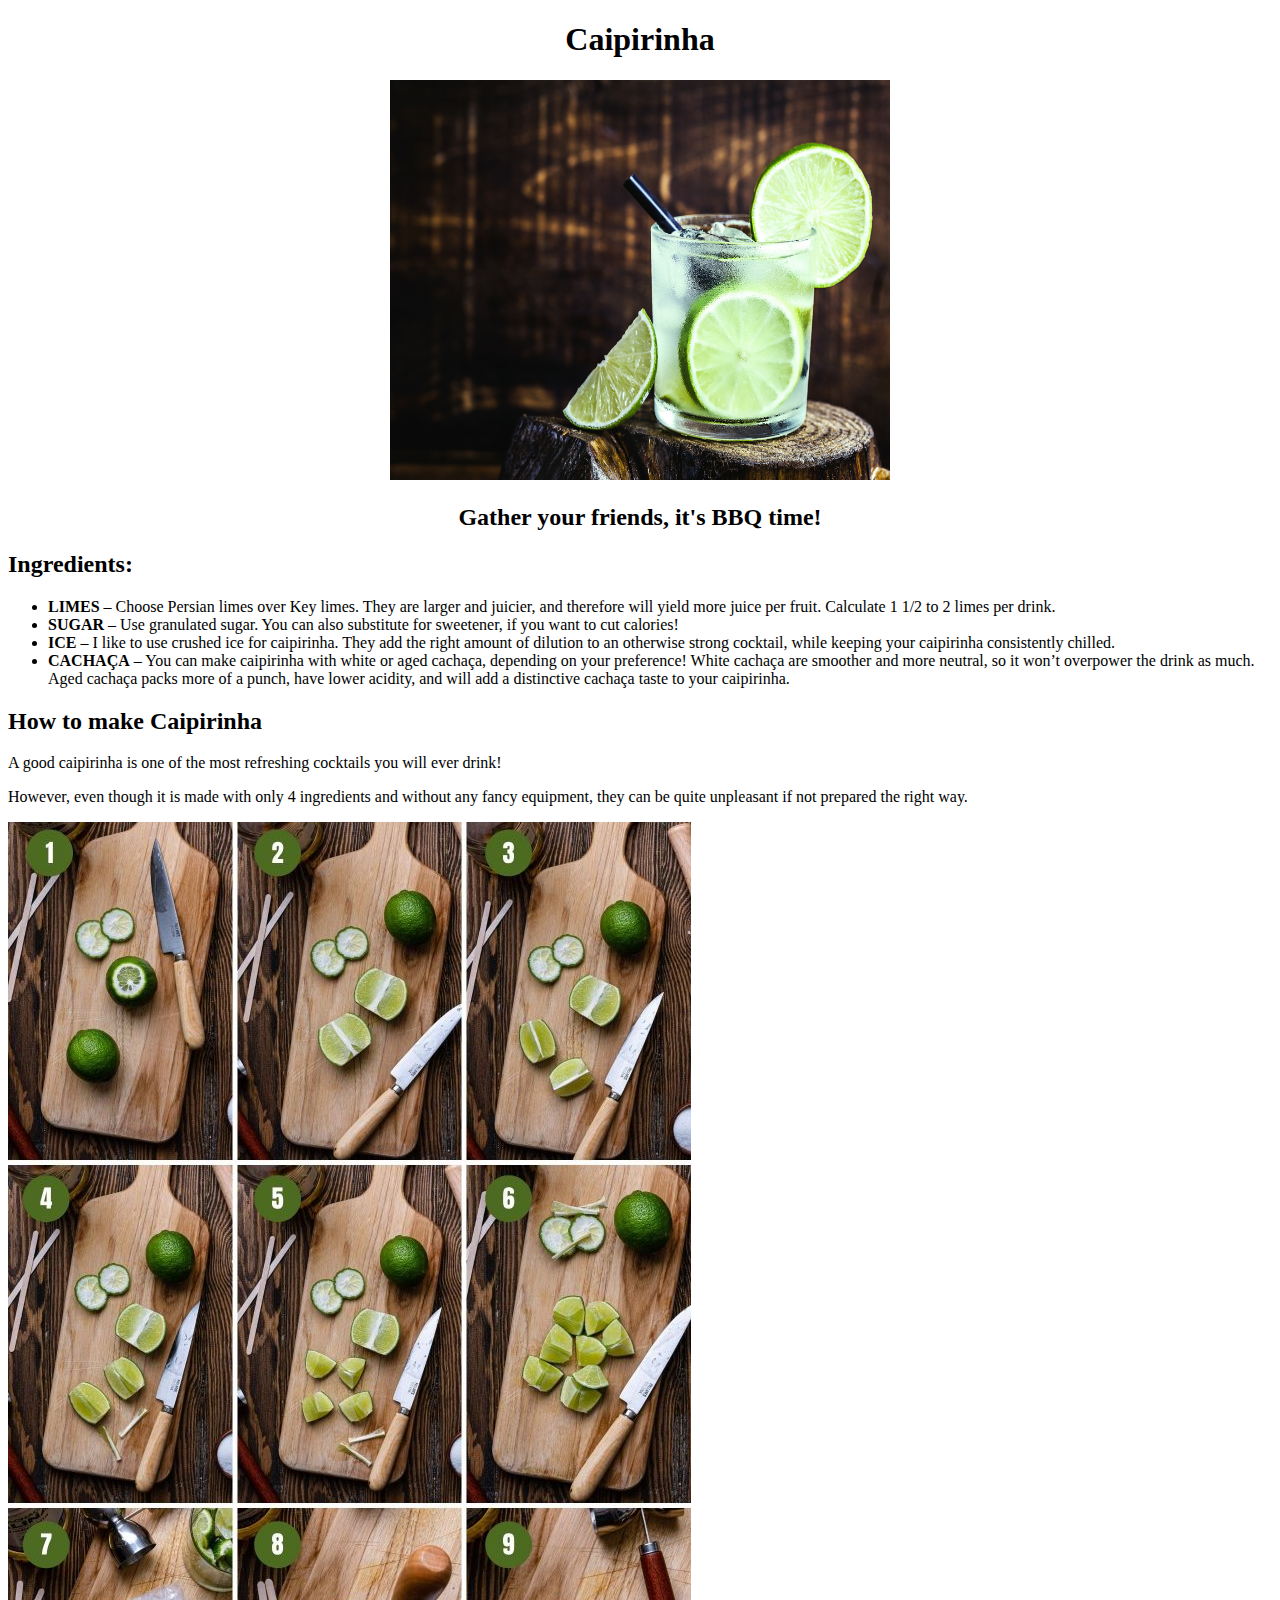
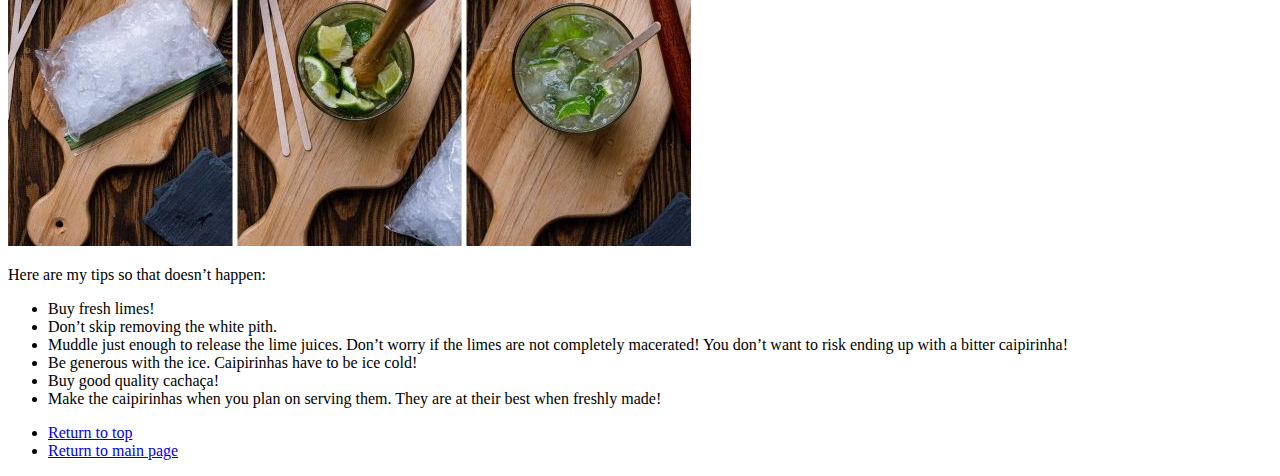
==== recipes/caipirinha.html @ ed63174a "HTML and Images done" ====
<!DOCTYPE html>
<html lang="en">
<head>
    <meta charset="UTF-8">
    <meta http-equiv="X-UA-Compatible" content="IE=edge">
    <meta name="viewport" content="width=device-width, initial-scale=1.0">
    <title>Caipirinha Recipe</title>
</head>
<body>
<center>
    <h1 id='header'>Caipirinha</h1>
    <img src="../images/caipirinha-de-cerveja-3.jpeg" width="500" height="400">
    <h2>Gather your friends, it's BBQ time!</h2>
</center>

    <h2><strong>Ingredients:</strong></h2>    
        <ul>
            <li><strong>LIMES</strong> – Choose Persian limes over Key limes. They are larger and juicier, and therefore will yield more juice per fruit. Calculate 1 1/2 to 2 limes per drink.</li>
            <li><strong>SUGAR</strong> – Use granulated sugar. You can also substitute for sweetener, if you want to cut calories!</li>
            <li><strong>ICE</strong> – I like to use crushed ice for caipirinha. They add the right amount of dilution to an otherwise strong cocktail, while keeping your caipirinha consistently chilled.</li>
            <li><strong>CACHAÇA</strong> – You can make caipirinha with white or aged cachaça, depending on your preference! White cachaça are smoother and more neutral, so it won’t overpower the drink as much. Aged cachaça packs more of a punch, have lower acidity, and will add a distinctive cachaça taste to your caipirinha.</li>
        </ul>


    <h2><strong>How to make Caipirinha</strong></h2>
    <p>A good caipirinha is one of the most refreshing cocktails you will ever drink!</p>
    <p>However, even though it is made with only 4 ingredients and without any fancy equipment, they can be quite unpleasant if not prepared the right way.</p>
    <img src="../images/how-to-make-caipirinha-683x1024.jpg">
    <p>Here are my tips so that doesn’t happen:</p>
    <ul>
        <li>Buy fresh limes!</li>
        <li>Don’t skip removing the white pith.</li>
        <li>Muddle just enough to release the lime juices. Don’t worry if the limes are not completely macerated! You don’t want to risk ending up with a bitter caipirinha!</li>
        <li>Be generous with the ice. Caipirinhas have to be ice cold!</li>
        <li>Buy good quality cachaça!</li>
        <li>Make the caipirinhas when you plan on serving them. They are at their best when freshly made!</li>
    
</ul>
<ul>
<li><a href="#header">Return to top</a></li>
<li><a href="../index.html">Return to main page</a></li>
</ul>
</body>
</html>
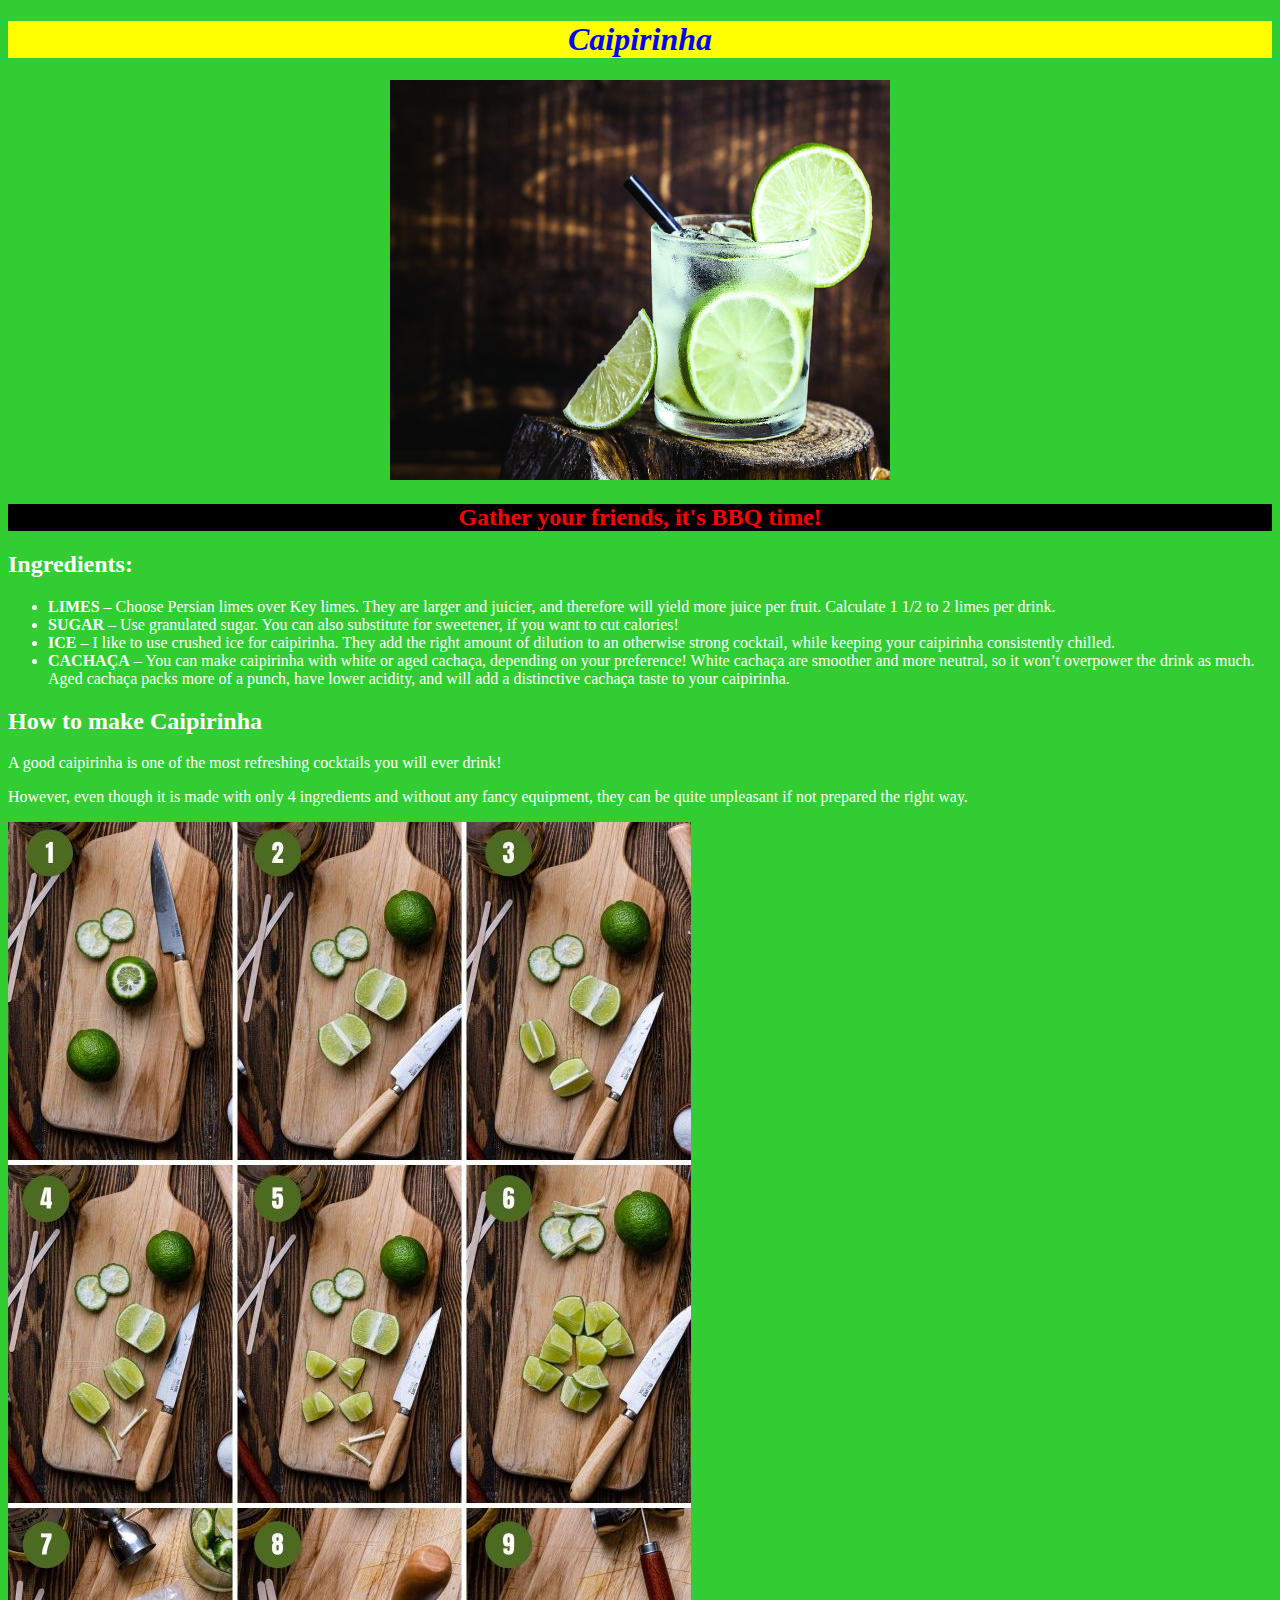
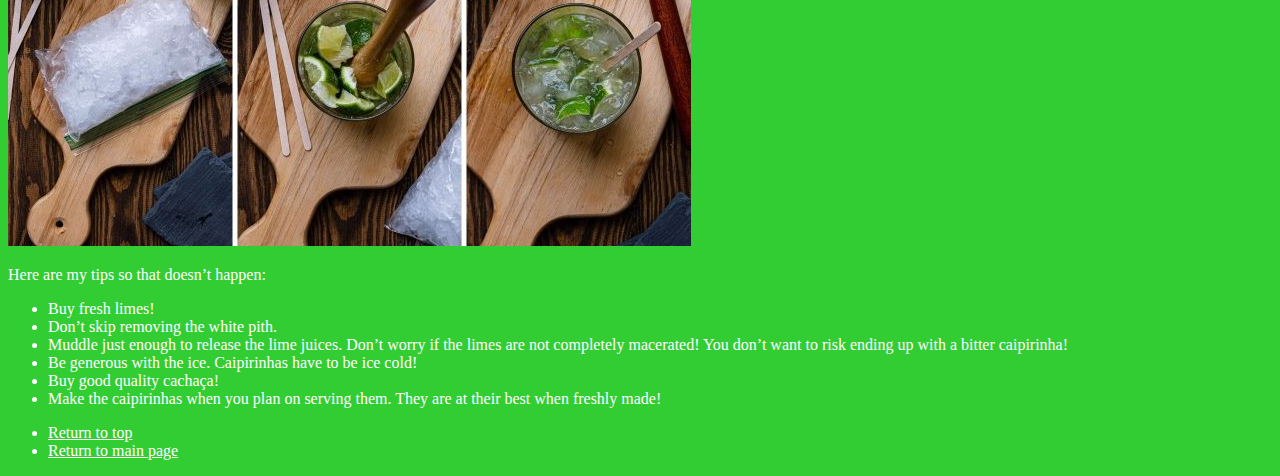
==== commit 04197ed0: "Update on index and caipirinha page after I learned some CSS. Still work in progress" ====
--- a/recipes/caipirinha.html
+++ b/recipes/caipirinha.html
@@ -5,12 +5,13 @@
     <meta http-equiv="X-UA-Compatible" content="IE=edge">
     <meta name="viewport" content="width=device-width, initial-scale=1.0">
     <title>Caipirinha Recipe</title>
+    <link rel="stylesheet" href="../recipes/style-caipirinha.css"/>
 </head>
-<body>
+<body style="background-color: limegreen;">
 <center>
-    <h1 id='header'>Caipirinha</h1>
+    <h1 class="header1" id='header'>Caipirinha</h1>
     <img src="../images/caipirinha-de-cerveja-3.jpeg" width="500" height="400">
-    <h2>Gather your friends, it's BBQ time!</h2>
+    <h2 class="BBQTIME">Gather your friends, it's BBQ time!</h2>
 </center>
 
     <h2><strong>Ingredients:</strong></h2>    
--- a/recipes/style-caipirinha.css
+++ b/recipes/style-caipirinha.css
@@ -0,0 +1,15 @@
+* {
+    color: white;
+}
+
+.header1 {
+    font-style: italic;
+    background: yellow;
+    color: blue;
+}
+
+.BBQTIME
+{   
+    background-color: black;
+    color: red
+}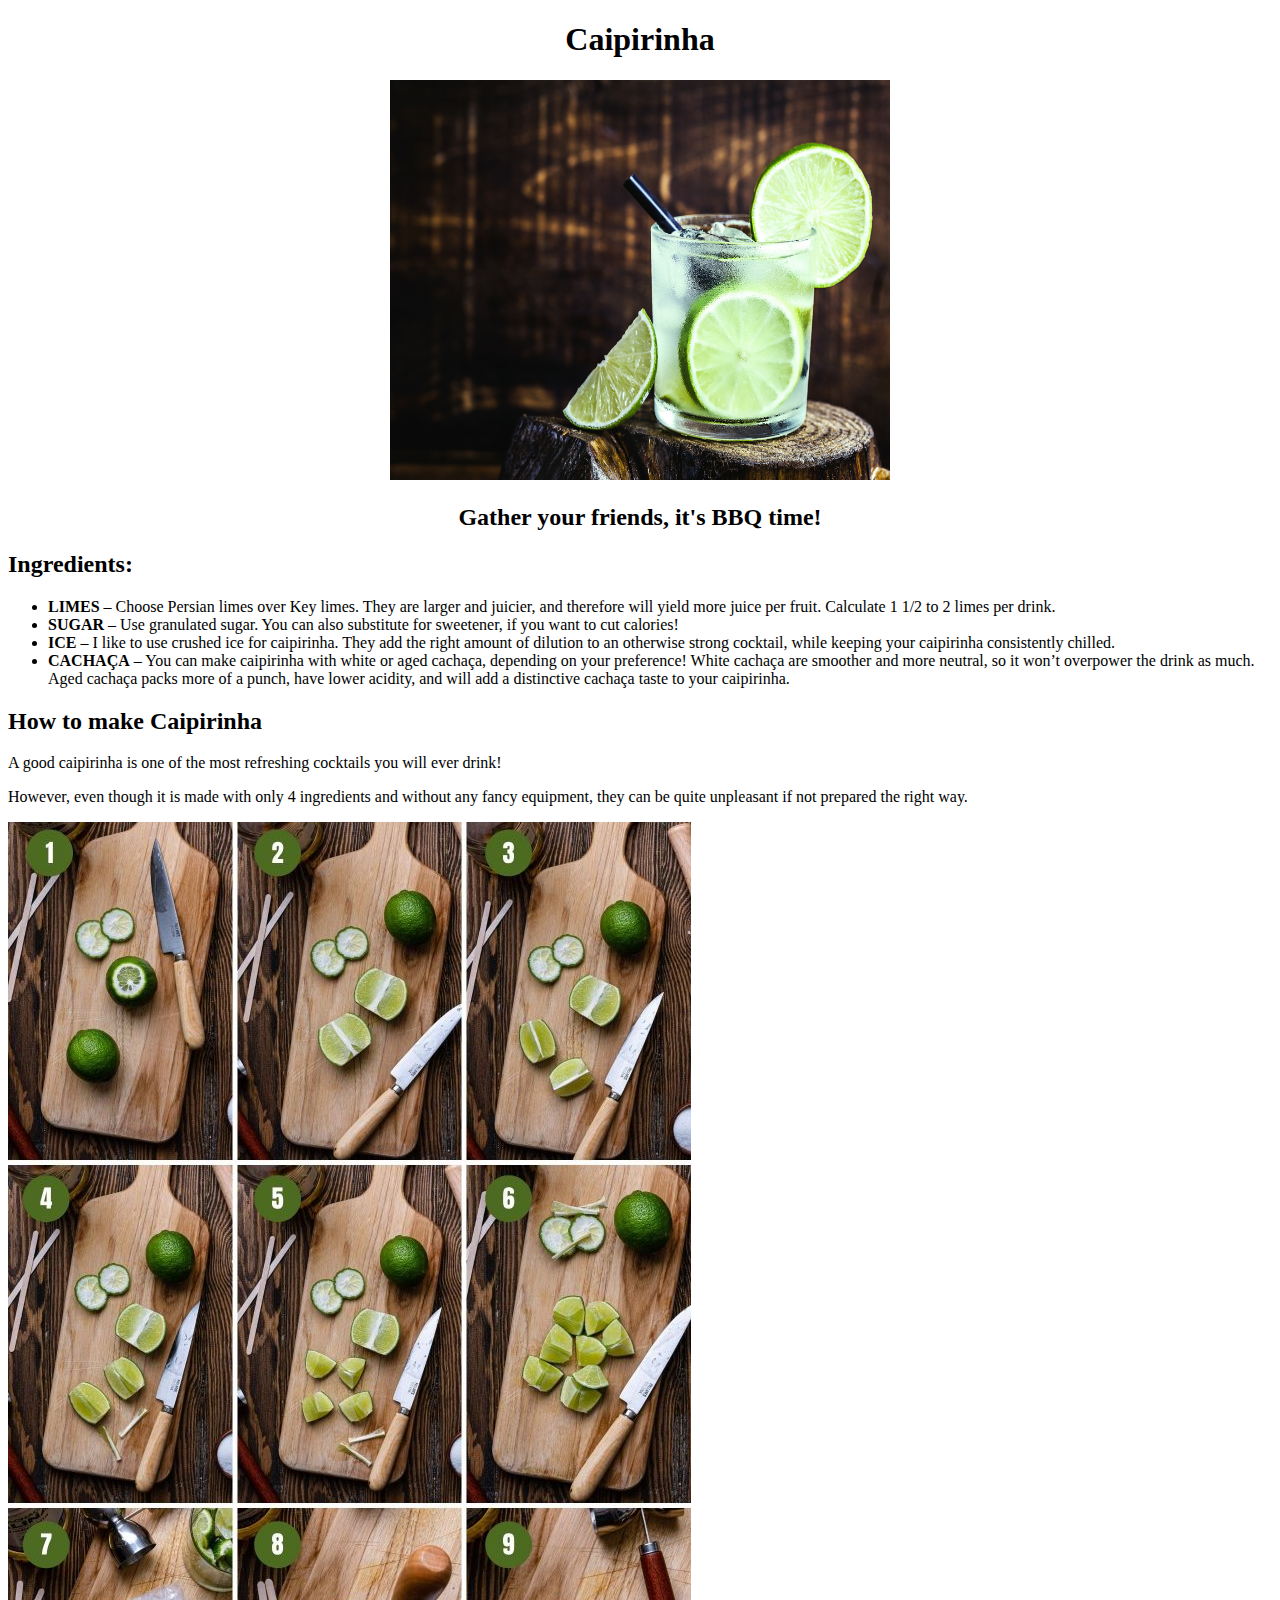
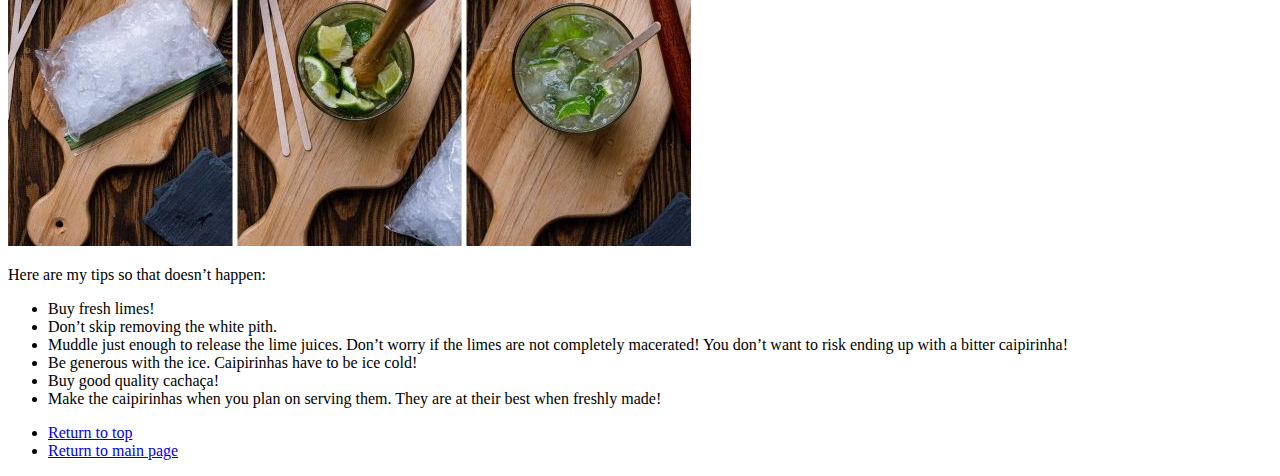
==== commit bb8e6e4f: "Minor fix" ====
--- a/recipes/caipirinha.html
+++ b/recipes/caipirinha.html
@@ -7,7 +7,7 @@
     <title>Caipirinha Recipe</title>
     <link rel="stylesheet" href="../recipes/style-caipirinha.css"/>
 </head>
-<body style="background-color: limegreen;">
+<body>
 <center>
     <h1 class="header1" id='header'>Caipirinha</h1>
     <img src="../images/caipirinha-de-cerveja-3.jpeg" width="500" height="400">
--- a/recipes/style-caipirinha.css
+++ b/recipes/style-caipirinha.css
@@ -1,15 +1,9 @@
-* {
-    color: white;
-}
-
 .header1 {
-    font-style: italic;
-    background: yellow;
-    color: blue;
+    
 }
 
 .BBQTIME
 {   
-    background-color: black;
-    color: red
-}+    
+}
+
